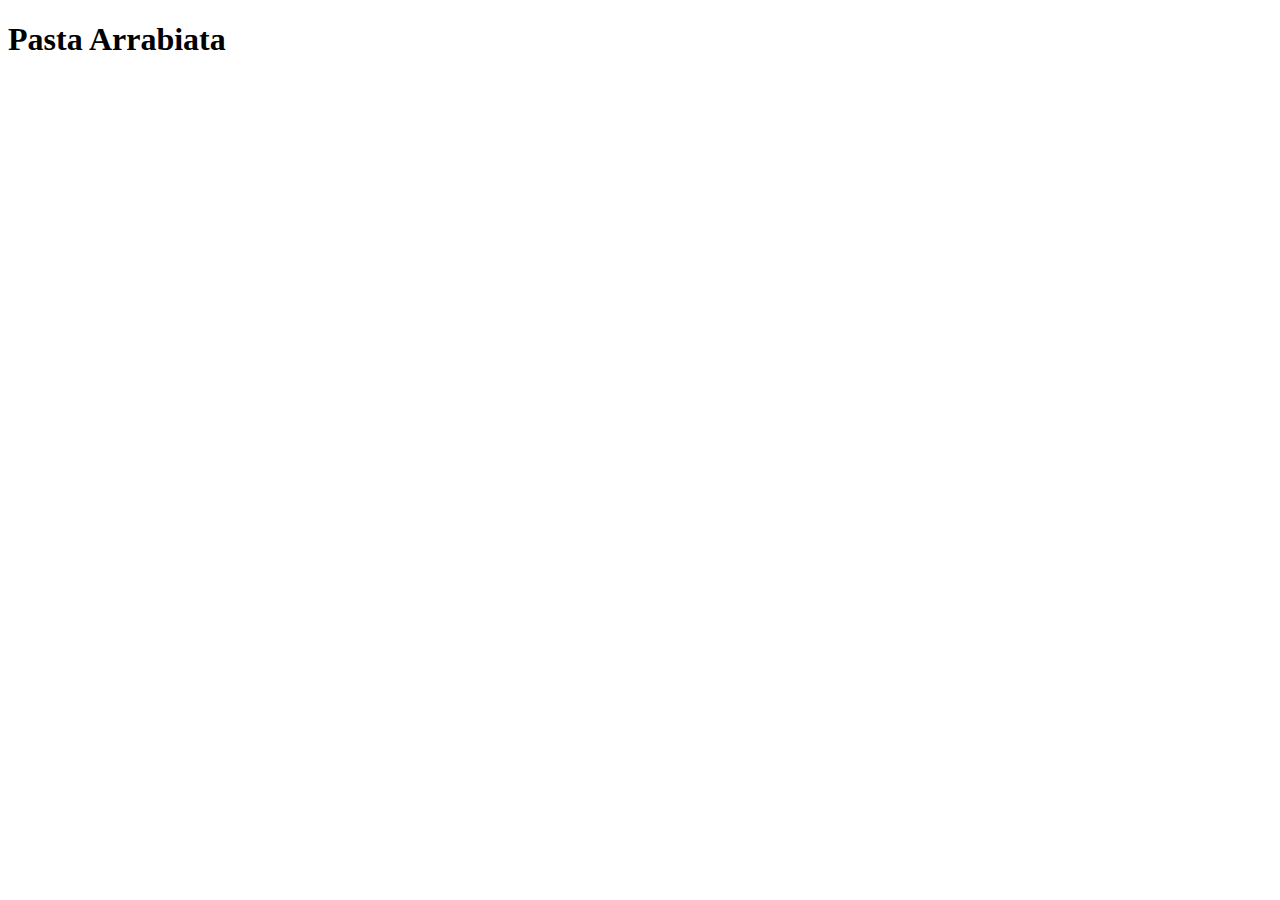
==== recipes/arrabiata.html @ 0e82048b "main structure done" ====
<!DOCTYPE html>
<html lang="en">
<head>
    <meta charset="UTF-8">
    <meta name="viewport" content="width=device-width, initial-scale=1.0">
    <title>Document</title>
</head>
<body>
    <h1>Pasta Arrabiata</h1>
</body>
</html>
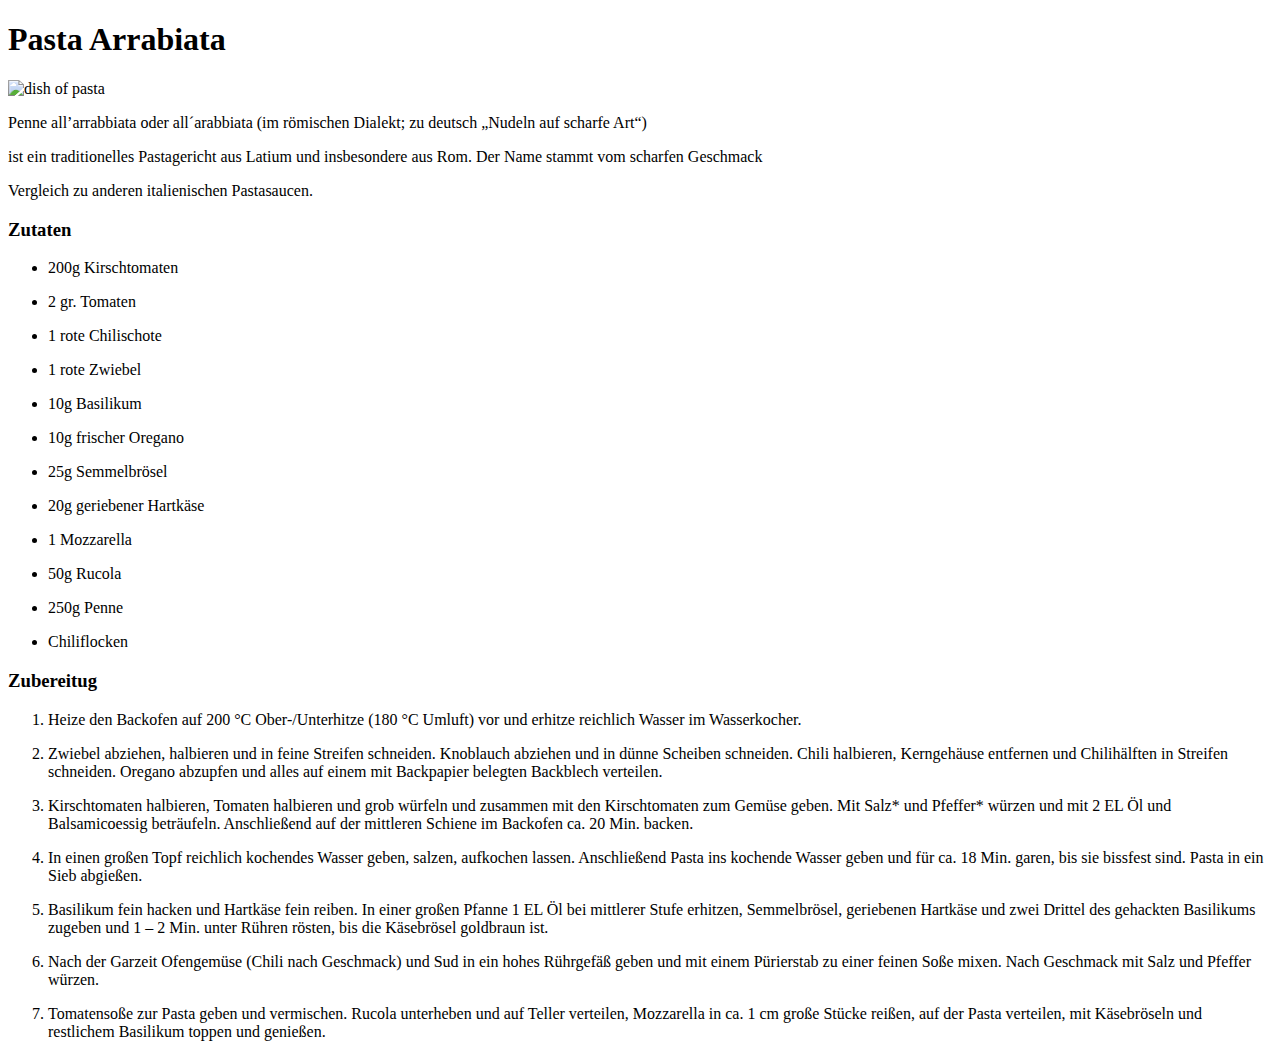
==== commit 9cd03fd9: "add content for third page" ====
--- a/recipes/arrabiata.html
+++ b/recipes/arrabiata.html
@@ -7,5 +7,39 @@
 </head>
 <body>
     <h1>Pasta Arrabiata</h1>
+    <img src="../img/arra.jpeg" alt="dish of pasta" style="width: 500px; height: auto;">
+    
+    <p>Penne all’arrabbiata oder all´arabbiata (im römischen Dialekt; zu deutsch „Nudeln auf scharfe Art“)</p>
+    <p>ist ein traditionelles Pastagericht aus Latium und insbesondere aus Rom. Der Name stammt vom scharfen Geschmack</p>
+    <p>Vergleich zu anderen italienischen Pastasaucen.</p>
+
+    <h3>Zutaten</h3>
+    <ul>
+        <li><p>200g Kirschtomaten</p></li>
+        <li><p>2 gr. Tomaten</p></li>
+        <li><p>1 rote Chilischote</p></li>
+        <li><p>1 rote Zwiebel</p></li>
+        <li><p>10g Basilikum</p></li>
+        <li><p>10g frischer Oregano</p></li>
+        <li><p>25g Semmelbrösel</p></li>
+        <li><p>20g geriebener Hartkäse</p></li>
+        <li><p>1 Mozzarella</p></li>
+        <li><p>50g Rucola</p></li>
+        <li><p>250g Penne</p></li>
+        <li><p>Chiliflocken</p></li>
+
+    </ul>
+
+    <h3>Zubereitug</h3>
+    <ol>
+        <li><p>Heize den Backofen auf 200 °C Ober-/Unterhitze (180 °C Umluft) vor und erhitze reichlich Wasser im Wasserkocher.</p></li>
+        <li><p>Zwiebel abziehen, halbieren und in feine Streifen schneiden. Knoblauch abziehen und in dünne Scheiben schneiden. Chili halbieren, Kerngehäuse entfernen und Chilihälften in Streifen schneiden. Oregano abzupfen und alles auf einem mit Backpapier belegten Backblech verteilen.</p></li>
+        <li><p>Kirschtomaten halbieren, Tomaten halbieren und grob würfeln und zusammen mit den Kirschtomaten zum Gemüse geben. Mit Salz* und Pfeffer* würzen und mit 2 EL Öl und Balsamicoessig beträufeln. Anschließend auf der mittleren Schiene im Backofen ca. 20 Min. backen.</p></li>
+        <li><p>In einen großen Topf reichlich kochendes Wasser geben, salzen, aufkochen lassen. Anschließend Pasta ins kochende Wasser geben und für ca. 18 Min. garen, bis sie bissfest sind. Pasta in ein Sieb abgießen.</p></li>
+        <li><p>Basilikum fein hacken und Hartkäse fein reiben. In einer großen Pfanne 1 EL Öl bei mittlerer Stufe erhitzen, Semmelbrösel, geriebenen Hartkäse und zwei Drittel des gehackten Basilikums zugeben und 1 – 2 Min. unter Rühren rösten, bis die Käsebrösel goldbraun ist.</p></li>
+        <li><p>Nach der Garzeit Ofengemüse (Chili nach Geschmack) und Sud in ein hohes Rührgefäß geben und mit einem Pürierstab zu einer feinen Soße mixen. Nach Geschmack mit Salz und Pfeffer würzen.</p></li>
+        <li><p>Tomatensoße zur Pasta geben und vermischen. Rucola unterheben und auf Teller verteilen, Mozzarella in ca. 1 cm große Stücke reißen, auf der Pasta verteilen, mit Käsebröseln und restlichem Basilikum toppen und genießen.</p></li>
+        
+    </ol>
 </body>
 </html>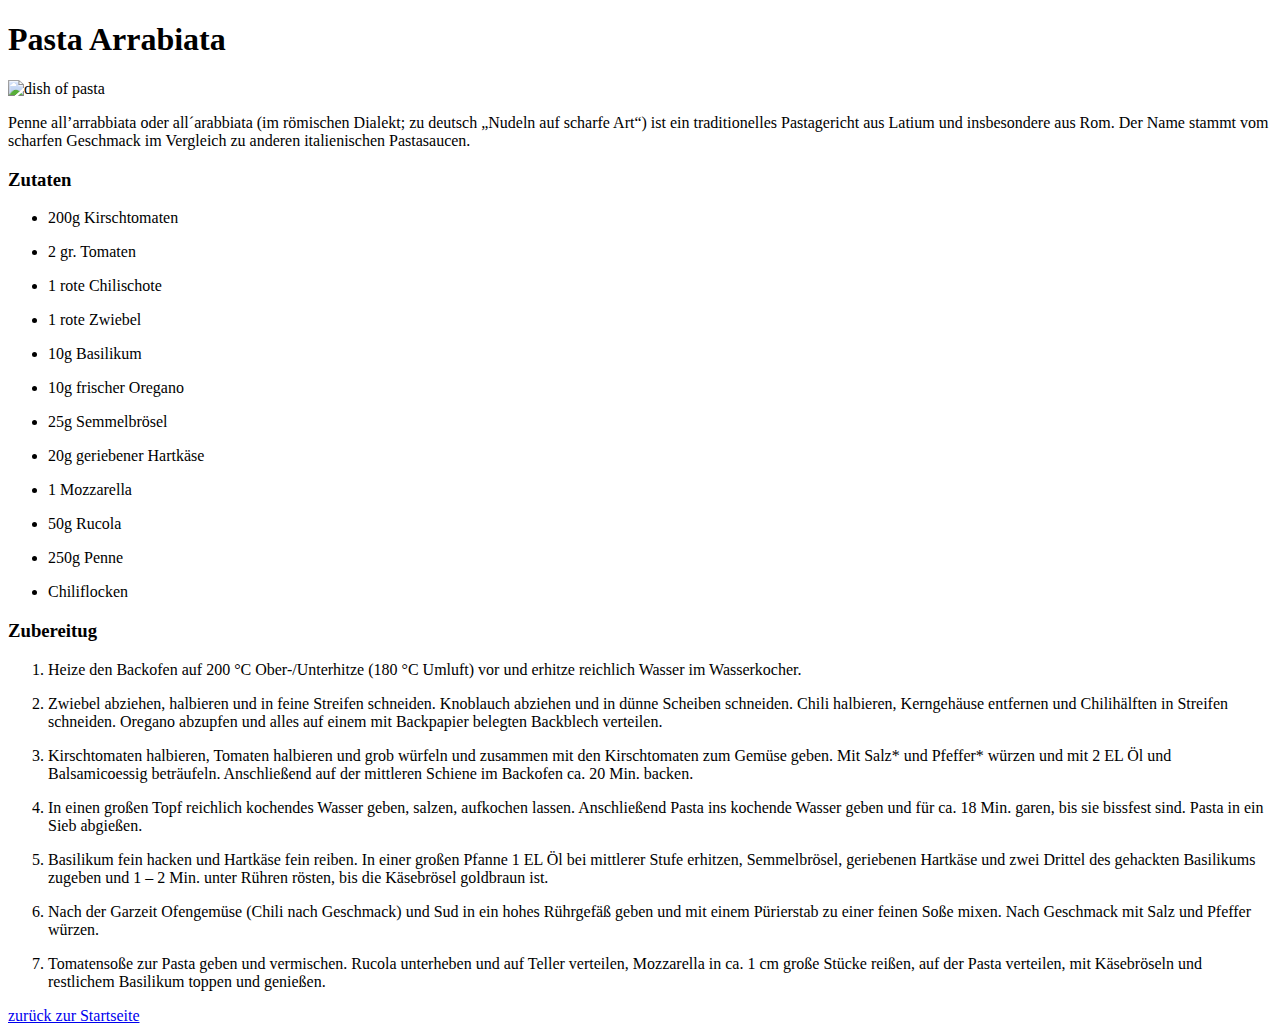
==== commit fbbff096: "check spelling add style in next lesson" ====
--- a/recipes/arrabiata.html
+++ b/recipes/arrabiata.html
@@ -9,9 +9,7 @@
     <h1>Pasta Arrabiata</h1>
     <img src="../img/arra.jpeg" alt="dish of pasta" style="width: 500px; height: auto;">
     
-    <p>Penne all’arrabbiata oder all´arabbiata (im römischen Dialekt; zu deutsch „Nudeln auf scharfe Art“)</p>
-    <p>ist ein traditionelles Pastagericht aus Latium und insbesondere aus Rom. Der Name stammt vom scharfen Geschmack</p>
-    <p>Vergleich zu anderen italienischen Pastasaucen.</p>
+    <p>Penne all’arrabbiata oder all´arabbiata (im römischen Dialekt; zu deutsch „Nudeln auf scharfe Art“) ist ein traditionelles Pastagericht aus Latium und insbesondere aus Rom. Der Name stammt vom scharfen Geschmack im Vergleich zu anderen italienischen Pastasaucen.</p>
 
     <h3>Zutaten</h3>
     <ul>
@@ -41,5 +39,7 @@
         <li><p>Tomatensoße zur Pasta geben und vermischen. Rucola unterheben und auf Teller verteilen, Mozzarella in ca. 1 cm große Stücke reißen, auf der Pasta verteilen, mit Käsebröseln und restlichem Basilikum toppen und genießen.</p></li>
         
     </ol>
+
+    <a href="../index.html">zurück zur Startseite</a>
 </body>
 </html>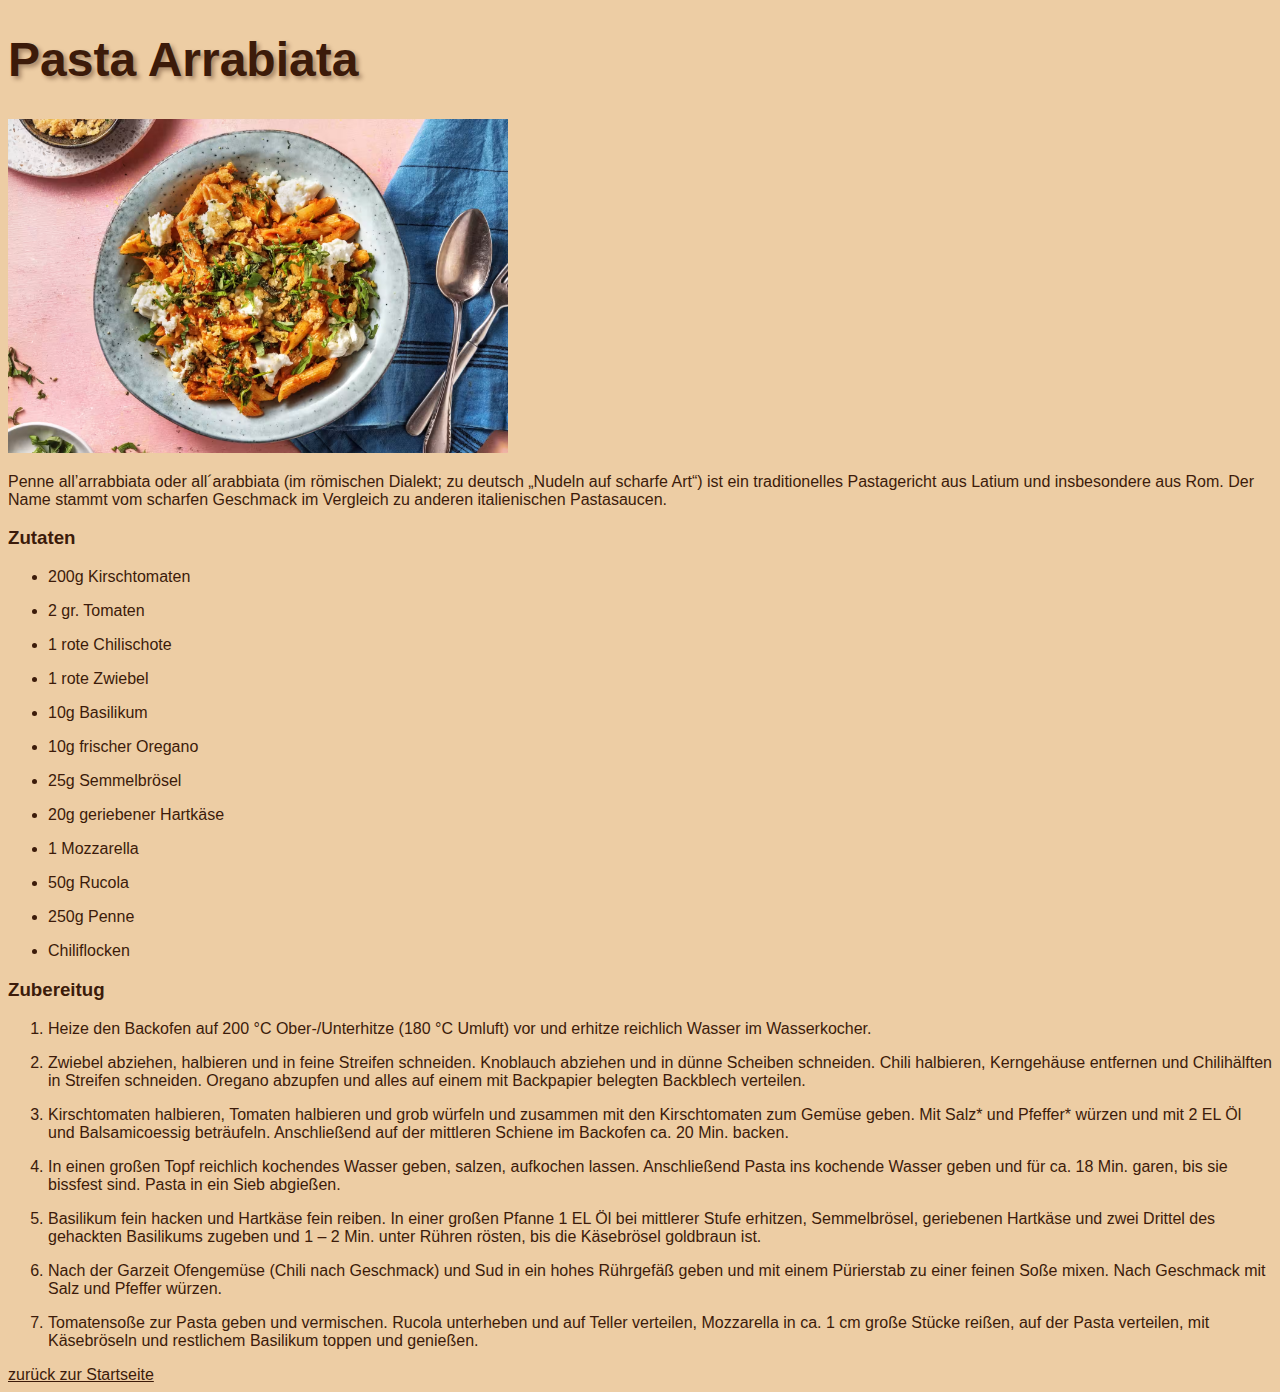
==== commit 07db968e: "added stylesheet" ====
--- a/recipes/arrabiata.html
+++ b/recipes/arrabiata.html
@@ -4,9 +4,10 @@
     <meta charset="UTF-8">
     <meta name="viewport" content="width=device-width, initial-scale=1.0">
     <title>Document</title>
+    <link rel="stylesheet" href="../style.css">
 </head>
 <body>
-    <h1>Pasta Arrabiata</h1>
+    <div class="headline"><h1>Pasta Arrabiata</h1></div>
     <img src="../img/arra.jpeg" alt="dish of pasta" style="width: 500px; height: auto;">
     
     <p>Penne all’arrabbiata oder all´arabbiata (im römischen Dialekt; zu deutsch „Nudeln auf scharfe Art“) ist ein traditionelles Pastagericht aus Latium und insbesondere aus Rom. Der Name stammt vom scharfen Geschmack im Vergleich zu anderen italienischen Pastasaucen.</p>
--- a/style.css
+++ b/style.css
@@ -0,0 +1,15 @@
+* {
+    font-family: Helvetica, Verdana, sans-serif;
+    color: #3c1b0a;
+    background-color: #edcda4;
+}
+
+.headline {
+    font-size: 24px;
+    text-shadow: 3px 3px 4px #3c1b0a64;
+}
+
+#img img {
+   width: 500px;
+   height: auto;
+}